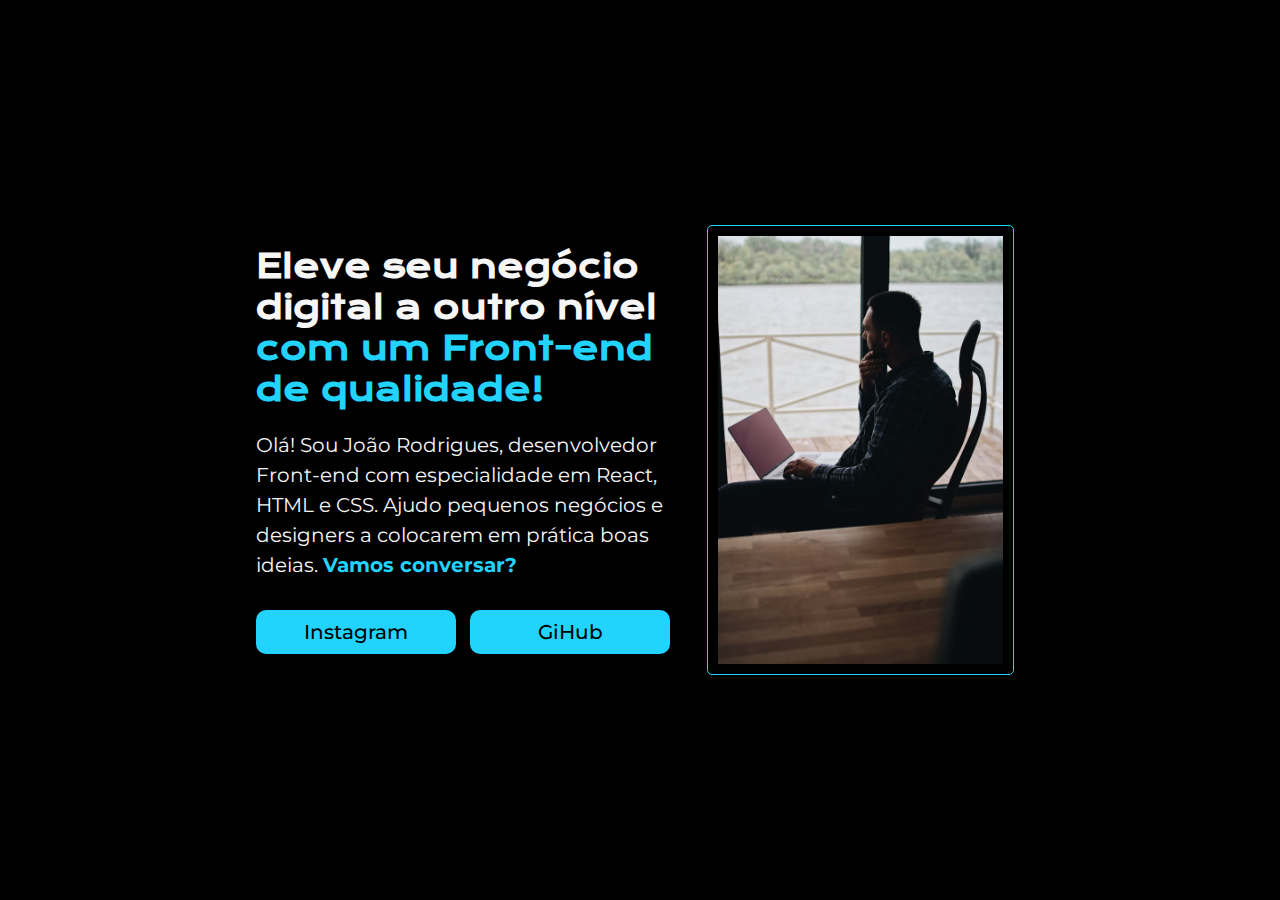
==== index.html @ ad988484 "projeto inicial" ====
<!DOCTYPE html>
<html lang="pt-br">
<head>
    <meta charset="UTF-8">
    <meta name="viewport" content="width=device-width, initial-scale=1.0">
    <title>Portfolio</title>
    <link rel="stylesheet" href="/css/styles.css">
</head>
<body>
    <main class="container-principal">
        <section>
            <h1>Eleve seu negócio digital a outro nível <strong class="texto-destaque">com um Front-end de qualidade!</strong></h1>
            <p>Olá! Sou João Rodrigues, desenvolvedor Front-end com especialidade em React, HTML e CSS. Ajudo pequenos negócios e designers a colocarem em prática boas ideias. <strong class="texto-destaque">Vamos conversar?</strong></p>
            <a href="#">Instagram</a>
            <a href="https://github.com/robsso" target="_blank" rel="external">GiHub</a>
        </section>
        <img src="img/joao.jpg" alt="Foto do joão programando.">
    </main>
</body>
</html>
---- css/styles.css ----
/*importações*/
/*font titulo*/
@import url('https://fonts.googleapis.com/css2?family=Krona+One&display=swap');

/*font paragrafos*/
@import url('https://fonts.googleapis.com/css2?family=Montserrat:ital,wght@0,100..900;1,100..900&display=swap');

/*Reset*/
* {
    margin: 0;
    padding: 0;
    box-sizing: border-box;
}
/*Variaveis*/
:root {
    --cor-primaria: #000;
    --cor-secundaria: #F6F6F6;
    --cor-terciaria: #22D4FD;
}
/*corp da pagina*/
body {
    background-color: var(--cor-primaria);
    color: var(--cor-secundaria);
    height: 100vh;
    display: flex;
    align-items: center;
    justify-content: center;
}
/*main conteúdo*/
.container-principal {
    display: flex;
    align-items: center;
    justify-content: space-between;
    width: 60%;
}
/*main titulo*/
h1 {
    font: normal bold 32px 'Krona One', serif;
    margin-bottom: 20px;
}
/*textos que precisam de um destaque*/
.texto-destaque {
    color: var(--cor-terciaria);
}
/*Paragrafo*/
p {
    font: 20px/1.5em "Montserrat", serif;
    color: var(--cor-secundaria);
    margin-bottom: 30px;
}
/*links*/
a {
    font: 500 20px "Montserrat", serif;
    background-color: var(--cor-terciaria);
    color: var(--cor-primaria);
    text-decoration: none;
    text-align: center;
    padding: 10px;
    border-radius: 10px;
    cursor: pointer;
    display: inline-block;
    width: 200px;
    margin-right: 10px;
    transition: 0.8s;
}
a:hover {
    background-color: transparent;
    border: 1px solid var(--cor-terciaria);
    color: var(--cor-secundaria);
}

/*imagem*/
img {
    width: 40%;
    border: 1px solid var(--cor-terciaria);
    padding: 10px;
    margin: 10px;
    border-radius: 5px;
}
img:hover {
    border: solid var(--cor-secundaria);
}
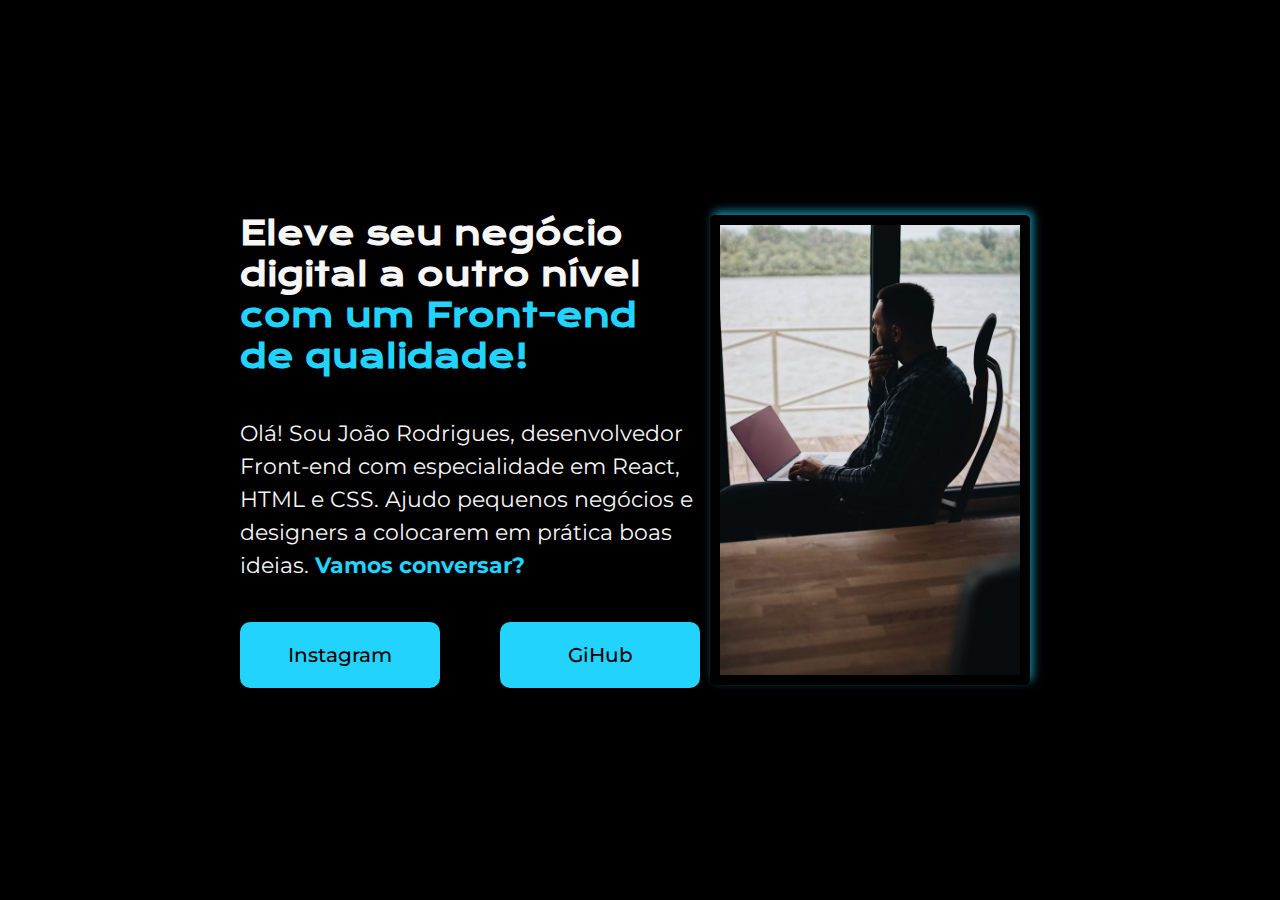
==== commit 3e250f5d: "atualização layout" ====
--- a/index.html
+++ b/index.html
@@ -8,11 +8,13 @@
 </head>
 <body>
     <main class="container-principal">
-        <section>
+        <section class="container-conteudo">
             <h1>Eleve seu negócio digital a outro nível <strong class="texto-destaque">com um Front-end de qualidade!</strong></h1>
             <p>Olá! Sou João Rodrigues, desenvolvedor Front-end com especialidade em React, HTML e CSS. Ajudo pequenos negócios e designers a colocarem em prática boas ideias. <strong class="texto-destaque">Vamos conversar?</strong></p>
-            <a href="#">Instagram</a>
-            <a href="https://github.com/robsso" target="_blank" rel="external">GiHub</a>
+            <div class="container-links">
+                <a href="#">Instagram</a>
+                <a href="https://github.com/robsso" target="_blank" rel="external">GiHub</a>
+            </div>
         </section>
         <img src="img/joao.jpg" alt="Foto do joão programando.">
     </main>
--- a/css/styles.css
+++ b/css/styles.css
@@ -31,12 +31,16 @@
     display: flex;
     align-items: center;
     justify-content: space-between;
-    width: 60%;
+    width: 800px;
+}
+.container-conteudo {
+    display: flex;
+    flex-direction: column;
+    gap: 40px;
 }
 /*main titulo*/
 h1 {
     font: normal bold 32px 'Krona One', serif;
-    margin-bottom: 20px;
 }
 /*textos que precisam de um destaque*/
 .texto-destaque {
@@ -44,23 +48,25 @@
 }
 /*Paragrafo*/
 p {
-    font: 20px/1.5em "Montserrat", serif;
+    font: 22px/1.5em "Montserrat", serif;
     color: var(--cor-secundaria);
-    margin-bottom: 30px;
 }
 /*links*/
+.container-links {
+    display: flex;
+    justify-content: space-between;
+}
 a {
     font: 500 20px "Montserrat", serif;
     background-color: var(--cor-terciaria);
     color: var(--cor-primaria);
     text-decoration: none;
     text-align: center;
-    padding: 10px;
+    padding: 21px 0;
     border-radius: 10px;
     cursor: pointer;
     display: inline-block;
     width: 200px;
-    margin-right: 10px;
     transition: 0.8s;
 }
 a:hover {
@@ -69,14 +75,16 @@
     color: var(--cor-secundaria);
 }
 
+
 /*imagem*/
 img {
     width: 40%;
-    border: 1px solid var(--cor-terciaria);
+    /*border: 1px solid var(--cor-terciaria);*/
+    box-shadow: 3px -4px 10px #22d5fda1;
     padding: 10px;
     margin: 10px;
     border-radius: 5px;
 }
 img:hover {
-    border: solid var(--cor-secundaria);
+    border: 1px solid var(--cor-secundaria);
 }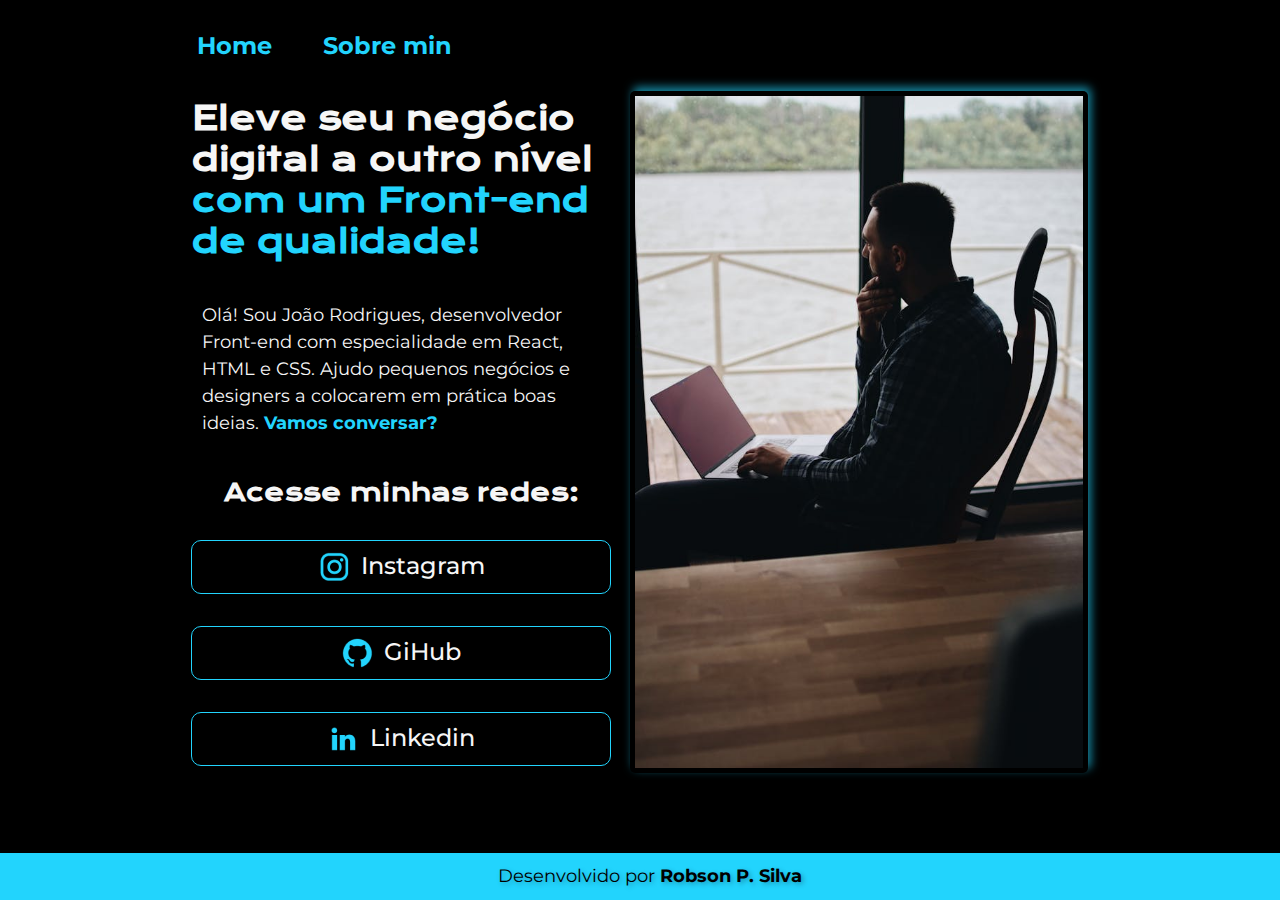
==== commit 677eefa3: "atualização: responsividade" ====
--- a/index.html
+++ b/index.html
@@ -7,16 +7,33 @@
     <link rel="stylesheet" href="/css/styles.css">
 </head>
 <body>
+   <header class="cabecalho">
+        <nav class="menu">
+            <a class="menu-link" href="#">Home</a>
+            <a class="menu-link" href="#">Sobre min</a>
+        </nav>
+    </header>
     <main class="container-principal">
         <section class="container-conteudo">
             <h1>Eleve seu negócio digital a outro nível <strong class="texto-destaque">com um Front-end de qualidade!</strong></h1>
             <p>Olá! Sou João Rodrigues, desenvolvedor Front-end com especialidade em React, HTML e CSS. Ajudo pequenos negócios e designers a colocarem em prática boas ideias. <strong class="texto-destaque">Vamos conversar?</strong></p>
             <div class="container-links">
-                <a href="#">Instagram</a>
-                <a href="https://github.com/robsso" target="_blank" rel="external">GiHub</a>
+                <h2 class="sub-titulo">Acesse minhas redes:</h2>
+                <a class="links-externos" href="#">
+                    <img src="/img/instagram.png" alt="">
+                    Instagram</a>
+                <a  class="links-externos" href="https://github.com/robsso" target="_blank" rel="external">
+                    <img src="img/github.png" alt="">
+                    GiHub</a>
+                <a class="links-externos" href="https://www.linkedin.com/in/robson-pinheiro-a36a69144/" target="_blank" rel="external">
+                    <img src="img/linkedin.png" alt="">
+                    Linkedin</a>
             </div>
         </section>
-        <img src="img/joao.jpg" alt="Foto do joão programando.">
+        <img class="img-principal" src="img/joao.jpg" alt="Foto do joão programando.">
     </main>
+   <footer>
+        <p>Desenvolvido por <strong>Robson P. Silva</strong></p>
+    </footer>
 </body>
 </html>--- a/css/styles.css
+++ b/css/styles.css
@@ -9,7 +9,6 @@
 * {
     margin: 0;
     padding: 0;
-    box-sizing: border-box;
 }
 /*Variaveis*/
 :root {
@@ -19,72 +18,121 @@
 }
 /*corp da pagina*/
 body {
+    /* height: 100vh; */
+    box-sizing: border-box;
     background-color: var(--cor-primaria);
-    color: var(--cor-secundaria);
-    height: 100vh;
+    color: var(--cor-secundaria); 
+}
+
+.menu {
     display: flex;
-    align-items: center;
-    justify-content: center;
+    padding: 2% 0% 0% 15%;
+    gap: 40px;
+
+}
+.menu-link {
+    text-decoration: none;
+    color: var(--cor-terciaria);
+    font: bold 1.5rem 'Montserrat', serif;
+    padding: 0.5%;
+    transition: 0.5s;
+}
+.menu-link:hover {
+    border: 1px solid #22D4FD;
+    border-radius: 0.5rem;
+    padding: 0.5%;
 }
 /*main conteúdo*/
 .container-principal {
+    padding: 2% 15%;
     display: flex;
     align-items: center;
     justify-content: space-between;
-    width: 800px;
+    gap: 20px;
 }
 .container-conteudo {
+    width: 50%;
     display: flex;
     flex-direction: column;
-    gap: 40px;
+    gap: 30px;
 }
 /*main titulo*/
 h1 {
-    font: normal bold 32px 'Krona One', serif;
+    font: normal bold 2rem 'Krona One', serif;
 }
 /*textos que precisam de um destaque*/
 .texto-destaque {
     color: var(--cor-terciaria);
 }
 /*Paragrafo*/
-p {
-    font: 22px/1.5em "Montserrat", serif;
+main p {
+    font: 18px/1.5em "Montserrat", serif;
     color: var(--cor-secundaria);
+    padding: 10px;
 }
 /*links*/
 .container-links {
     display: flex;
+    flex-direction: column;
     justify-content: space-between;
+    align-items: center;
+    gap: 32px;
 }
-a {
-    font: 500 20px "Montserrat", serif;
-    background-color: var(--cor-terciaria);
-    color: var(--cor-primaria);
+.sub-titulo {
+    font: normal bold 1.5rem 'Krona One', sans-serif;
+}
+.links-externos {
+    display: flex;
+    justify-content: center;
+    gap: 10px;
+    font: 500 1.5rem "Montserrat", serif;
+    border: 1.5px solid var(--cor-terciaria);
+    width: 100%;
+    text-align: center;
+    border-radius: 10px;
+    color: var(--cor-secundaria);
     text-decoration: none;
-    text-align: center;
-    padding: 21px 0;
-    border-radius: 10px;
+    padding: 10px 0;
     cursor: pointer;
-    display: inline-block;
-    width: 200px;
     transition: 0.8s;
 }
-a:hover {
-    background-color: transparent;
-    border: 1px solid var(--cor-terciaria);
-    color: var(--cor-secundaria);
+.links-externos:hover {
+    background-color:  #272727;
+    color: var(--cor-terciaria);
+    border-radius: 15px;
 }
 
-
 /*imagem*/
-img {
-    width: 40%;
-    /*border: 1px solid var(--cor-terciaria);*/
+.img-principal {
+    width: 50%;
     box-shadow: 3px -4px 10px #22d5fda1;
-    padding: 10px;
-    margin: 10px;
+    padding: 5px;
     border-radius: 5px;
 }
-img:hover {
+.img-principal:hover {
     border: 1px solid var(--cor-secundaria);
+}
+
+footer p  {
+    font: 18px/1.5em "Montserrat", serif;
+    color: var(--cor-primaria);
+    background-color: var(--cor-terciaria);
+    padding: 10px;
+    text-align: center;
+    text-shadow: 2px 2px 5px rgba(0, 0, 0, 0.281);
+    position: fixed;
+    bottom: 0;
+    width: 100%;
+}
+
+@media (max-width: 768px){
+    .container-principal {
+        padding: 5%;
+        flex-direction: column-reverse;
+
+    }
+    .container-conteudo {
+        padding: 5%;
+        width: 100%;
+    }
 }